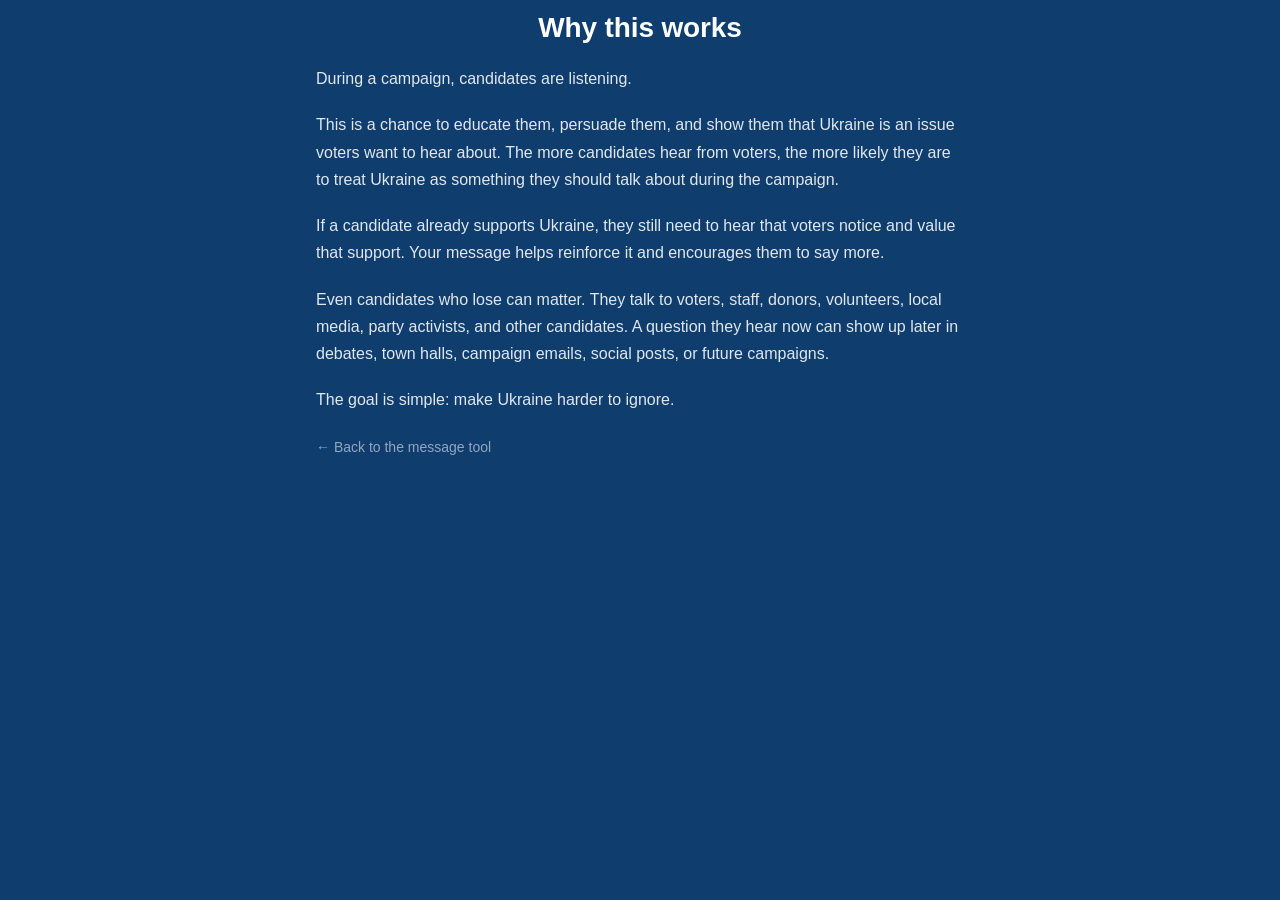
==== why-this-works/index.html @ a481d617 "Add files via upload" ====
<!DOCTYPE html>
<html lang="en">
<head>
<meta charset="UTF-8">
<meta name="viewport" content="width=device-width, initial-scale=1">
<title>Why this works — Make candidates answer on Ukraine</title>
<meta name="description" content="Why asking 2026 candidates about Ukraine during the campaign matters, even when a candidate is unlikely to win.">
<link rel="stylesheet" href="../css/style.css">
</head>
<body>

<header class="site">
  <h1 class="site-name">Why this works</h1>
</header>

<main class="why-page">

  <p>During a campaign, candidates are listening.</p>

  <p>This is a chance to educate them, persuade them, and show them that Ukraine is an issue voters want to hear about. The more candidates hear from voters, the more likely they are to treat Ukraine as something they should talk about during the campaign.</p>

  <p>If a candidate already supports Ukraine, they still need to hear that voters notice and value that support. Your message helps reinforce it and encourages them to say more.</p>

  <p>Even candidates who lose can matter. They talk to voters, staff, donors, volunteers, local media, party activists, and other candidates. A question they hear now can show up later in debates, town halls, campaign emails, social posts, or future campaigns.</p>

  <p>The goal is simple: make Ukraine harder to ignore.</p>

  <p class="why-back"><a href="../">&larr; Back to the message tool</a></p>

</main>

<footer class="site"></footer>

</body>
</html>
---- css/style.css ----
/* Still Watching Ukraine - handmade but clean. Mobile-first, single column. */

:root {
  --ink: #1d2430;
  --ink-soft: #4b5563;
  --paper: #0E3D6E;
  --card: #fbfbf7;
  --line: #e6e8ec;
  --accent: #2457a7;      /* soft blue */
  --accent-warm: #e0a800; /* soft yellow, used sparingly */
  --radius: 12px;
  --maxw: 680px;
}

* { box-sizing: border-box; }

html { -webkit-text-size-adjust: 100%; }

body {
  margin: 0;
  font-family: -apple-system, BlinkMacSystemFont, "Segoe UI", Roboto, Helvetica, Arial, sans-serif;
  font-size: 17px;
  line-height: 1.55;
  color: var(--ink);
  background: var(--paper);
}

main {
  max-width: var(--maxw);
  margin: 0 auto;
  padding: 4px 16px 30px;
}

header.site {
  max-width: var(--maxw);
  margin: 0 auto;
  padding: 10px 16px 0;
}

h1.site-name {
  font-size: 1.2rem;
  line-height: 1.25;
  letter-spacing: -0.005em;
  color: #fff;
  font-weight: 700;
  margin: 0 0 4px;
  text-transform: none;
  text-align: center;
}

.title-desktop { display: none; }

.intro { color: rgba(255,255,255,0.85); margin: 0 0 2px; font-size: 0.875rem; text-align: center; }
.intro-why { margin: 1px 0 4px; text-align: center; font-size: 0.8rem; }
.intro-why a { color: #f0c93a; text-decoration: underline; text-underline-offset: 2px; }
.intro-why a:hover { color: #f7dd70; }
.intro-privacy { font-size: 0.85rem; margin-top: 4px; }

.card {
  background: var(--card);
  border: 1px solid rgba(0,0,0,0.08);
  border-radius: var(--radius);
  padding: 10px 14px;
  margin: 4px 0;
  box-shadow: 0 2px 8px rgba(14, 61, 110, 0.1);
}

.card p { margin-top: 0; }

.card h2 {
  font-size: 0.875rem;
  font-weight: 800;
  margin: 0 0 8px;
  color: var(--accent);
  text-transform: uppercase;
  letter-spacing: 0.06em;
}

.card-header-row {
  display: flex;
  align-items: center;
  justify-content: space-between;
  gap: 10px;
  margin: 0 0 8px;
}
.card-header-row h2 { margin: 0; }

.btn.btn-sm {
  font-size: 0.82rem;
  padding: 2px 10px;
  min-height: 0;
  line-height: 1;
  margin: 0;
  border-radius: 5px;
  display: inline-flex;
  align-items: center;
  gap: 7px;
}
.reroll-icon {
  font-size: 1.2rem;
  color: #fff;
  display: flex;
  align-items: center;
}

.privacy-note {
  border-left: 4px solid var(--accent-warm);
  font-size: 0.9rem;
  color: var(--ink-soft);
  padding: 6px 14px;
  margin: 0 0 14px;
}

.field { margin-bottom: 7px; }

label {
  display: block;
  font-weight: 600;
  margin-bottom: 6px;
}

select, input[type="text"] {
  width: 100%;
  min-height: 44px;
  font-family: inherit;
  padding: 7px 10px;
  border: 1px solid var(--line);
  border-radius: 8px;
  background: #fff;
  color: var(--ink);
}
select { font-size: 0.875rem; }
input[type="text"] { font-size: 1rem; }

textarea {
  width: 100%;
  min-height: 280px;
  font-size: 1rem;
  font-family: inherit;
  line-height: 1.5;
  padding: 12px;
  border: 1px solid var(--line);
  border-radius: 8px;
  resize: vertical;
  color: var(--ink);
}


/* Contenteditable message display */
.message-display {
  width: 100%;
  min-height: 240px;
  font-size: 0.95rem;
  font-family: inherit;
  line-height: 1.6;
  padding: 12px 14px;
  border: 1px solid rgba(0,0,0,0.09);
  border-radius: 8px;
  background: #f5f5f0;
  color: var(--ink);
  overflow-y: auto;
  cursor: text;
  display: block;
  box-sizing: border-box;
  box-shadow: inset 0 1px 3px rgba(0,0,0,0.04);
}

.msg-subject { color: #374151; font-weight: 600; font-size: 1.05em; }
.msg-personalize {
  font-size: 1rem;
  font-style: italic;
  margin-top: -0.3em;
}
.msg-personalize .fill-in { font-style: italic; }
.fill-in-light { color: var(--accent); font-weight: normal; font-style: italic; }
.message-display p { margin: 0 0 1em; }
.message-display p:last-child { margin-bottom: 0; }
.message-display:empty::before {
  content: "Your message will appear here.";
  color: var(--ink-soft);
  opacity: 0.55;
  pointer-events: none;
}
.fill-in {
  color: var(--accent);
  font-weight: 600;
}

select:focus, textarea:focus, input:focus, .message-display:focus, button:focus-visible, a:focus-visible {
  outline: 3px solid rgba(36, 87, 167, 0.4);
  outline-offset: 1px;
}

.btn {
  display: inline-block;
  min-height: 0;
  padding: 3px 16px;
  margin: 6px 8px 2px 0;
  font-size: 0.9rem;
  font-weight: 500;
  font-family: inherit;
  border-radius: 8px;
  border: 1px solid var(--accent);
  background: var(--accent);
  color: #fff;
  cursor: pointer;
}

.btn.secondary {
  background: rgba(36, 87, 167, 0.68);
  border-color: rgba(36, 87, 167, 0.68);
  color: #fff;
}

.btn:disabled { opacity: 0.7; cursor: default; }


.subject-wrap { display: flex; gap: 8px; align-items: stretch; flex-wrap: wrap; }
.subject-wrap input { flex: 1 1 220px; }
.subject-wrap .btn { margin: 0; }


.message-helper {
  font-size: 0.8rem;
  color: var(--ink-soft);
  margin: 0 0 6px;
}

.why-page {
  color: rgba(255,255,255,0.88);
  font-size: 1rem;
  line-height: 1.7;
  max-width: var(--maxw);
  margin: 0 auto;
  padding: 16px 16px 40px;
}
.why-page p { margin: 0 0 1.2em; }
.why-page h2 { color: rgba(255,255,255,0.88); font-size: 0.875rem; font-weight: 800; text-transform: uppercase; letter-spacing: 0.08em; margin: 1.8em 0 0.4em; }
.why-back a { color: rgba(255,255,255,0.55); font-size: 0.875rem; text-decoration: none; }
.why-back a:hover { color: rgba(255,255,255,0.9); }

.make-it-yours {
  font-size: 0.82rem;
  color: var(--ink-soft);
  font-style: italic;
  margin: 6px 0 8px;
}

.restore-bar {
  background: #fff8e6;
  border: 1px solid var(--accent-warm);
  border-radius: 8px;
  padding: 10px 12px;
  margin: 10px 0;
  font-size: 0.95rem;
}
.restore-bar button {
  background: none;
  border: none;
  color: var(--accent);
  font: inherit;
  font-weight: 700;
  cursor: pointer;
  text-decoration: underline;
  padding: 4px;
}

.personalize-prompt {
  background: #eef3fb;
  border-left: 4px solid var(--accent);
  border-radius: 6px;
  padding: 8px 12px;
  margin: 8px 0 6px;
  font-size: 0.92rem;
  color: var(--accent);
  line-height: 1.45;
}
.personalize-prompt strong { color: var(--accent); }

.current-action-card {
  background: #fdf6e3;
  border-left: 4px solid var(--accent-warm);
  border-radius: var(--radius);
  box-shadow: 0 1px 3px rgba(29, 36, 48, 0.05);
  overflow: hidden;
  opacity: 0;
  max-height: 0;
  margin: 0;
  padding: 0;
  transform: translateY(-4px);
  transition:
    opacity 200ms ease,
    max-height 220ms ease,
    transform 200ms ease,
    margin 200ms ease,
    padding 200ms ease;
}
.current-action-card.is-visible {
  opacity: 1;
  max-height: 200px;
  margin: 4px 0;
  padding: 10px 14px;
  transform: translateY(0);
}
.current-action-card h2 {
  font-size: 0.8rem;
  font-weight: 700;
  margin: 0 0 6px;
  color: var(--ink-soft);
  text-transform: uppercase;
  letter-spacing: 0.06em;
}
.current-action-card p { margin: 0; font-size: 0.95rem; }

@media (prefers-reduced-motion: reduce) {
  .current-action-card { transition: none; transform: none; }
}

.action-steps {
  border-left: 4px solid var(--accent);
}

.card-cta p { margin-bottom: 6px; font-size: 0.9rem; }

.card-cta h2,
[aria-label="Share this tool"] h2 { font-size: 0.875rem; }
.action-steps h2 { font-size: 0.875rem; }

.steps {
  margin: 4px 0 0;
  padding-left: 22px;
  counter-reset: steps;
}
.steps li {
  counter-increment: steps;
}
.steps li::marker {
  font-weight: 700;
  color: var(--ink-soft);
}
.steps li {
  margin-bottom: 11px;
  line-height: 1.5;
}
.steps li strong { display: block; margin-bottom: 3px; font-weight: 600; color: var(--ink-soft); font-size: 0.9rem; }
.steps li p { margin: 2px 0 0; font-size: 0.9rem; }
.step-note { margin: 6px 0 0; font-size: 0.88rem; }

/* personalize tips (now inside .steps) */
#personalize-tips p { margin: 6px 0 4px; font-size: 0.92rem; color: var(--ink-soft); }
#personalize-tips ul { margin: 4px 0 0; padding-left: 18px; }
#personalize-tips li { margin-bottom: 4px; color: var(--ink-soft); font-size: 0.92rem; }

.lookup-list { padding-left: 20px; margin: 3px 0 0; }
.lookup-list li { margin-bottom: 4px; }
.lookup-list a { display: block; padding: 2px 0; }

a { color: var(--accent); }

.muted { color: var(--ink-soft); }

.page-footer {
  max-width: var(--maxw);
  margin: 0 auto;
  padding: 6px 16px 0;
  color: rgba(255,255,255,0.75);
  font-size: 0.82rem;
  line-height: 1.45;
}
.page-footer p { margin: 4px 0; }
.page-footer a { color: rgba(255,255,255,0.9); }

footer.site {
  max-width: var(--maxw);
  margin: 0 auto;
  padding: 4px 16px 100px;
  color: rgba(255,255,255,0.75);
  font-size: 0.82rem;
}
footer.site p { margin: 4px 0; text-align: center; }

.clear-saved {
  display: block;
  margin: 0 auto;
  font-size: 0.75rem;
  color: #bbb;
  background: none;
  border: none;
  cursor: pointer;
  padding: 4px 0;
  text-decoration: underline;
  font-family: inherit;
  text-align: center;
}
.clear-saved:hover { color: #999; }


@media (min-width: 720px) {
  h1.site-name { font-size: 1.75rem; text-align: center; }
  .intro { text-align: center; }
  .title-mobile { display: none; }
  .title-desktop { display: inline; }
  .card { padding: 18px 22px; margin: 6px 0; }
  .privacy-note { padding: 6px 22px; margin: 0 0 18px; }
  .sticky-bar { display: none; }
  main { padding-bottom: 30px; }
  footer.site { padding-bottom: 30px; }
}
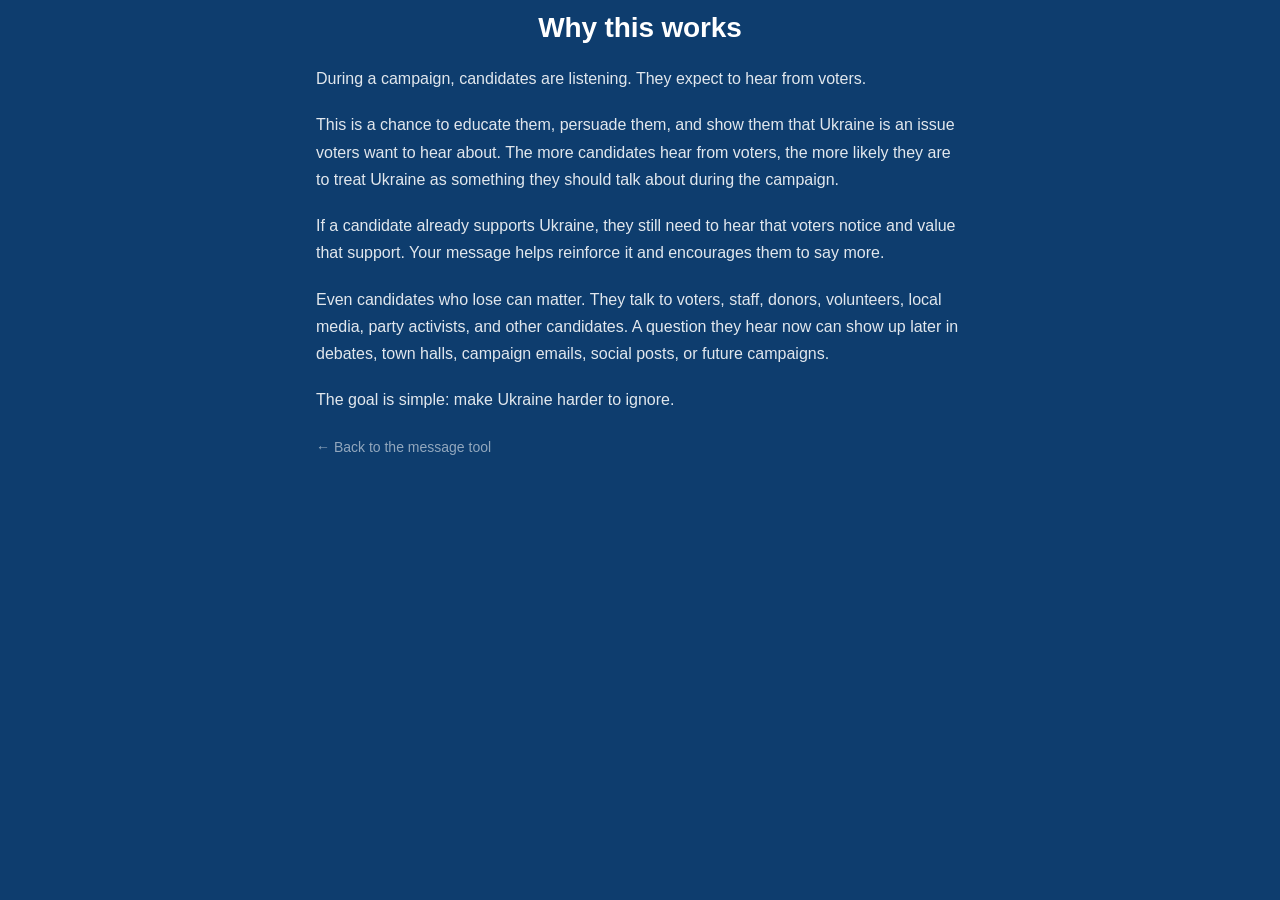
==== commit 1e37c4f9: "Add files via upload" ====
--- a/why-this-works/index.html
+++ b/why-this-works/index.html
@@ -15,7 +15,7 @@
 
 <main class="why-page">
 
-  <p>During a campaign, candidates are listening.</p>
+  <p>During a campaign, candidates are listening. They expect to hear from voters.</p>
 
   <p>This is a chance to educate them, persuade them, and show them that Ukraine is an issue voters want to hear about. The more candidates hear from voters, the more likely they are to treat Ukraine as something they should talk about during the campaign.</p>
 
